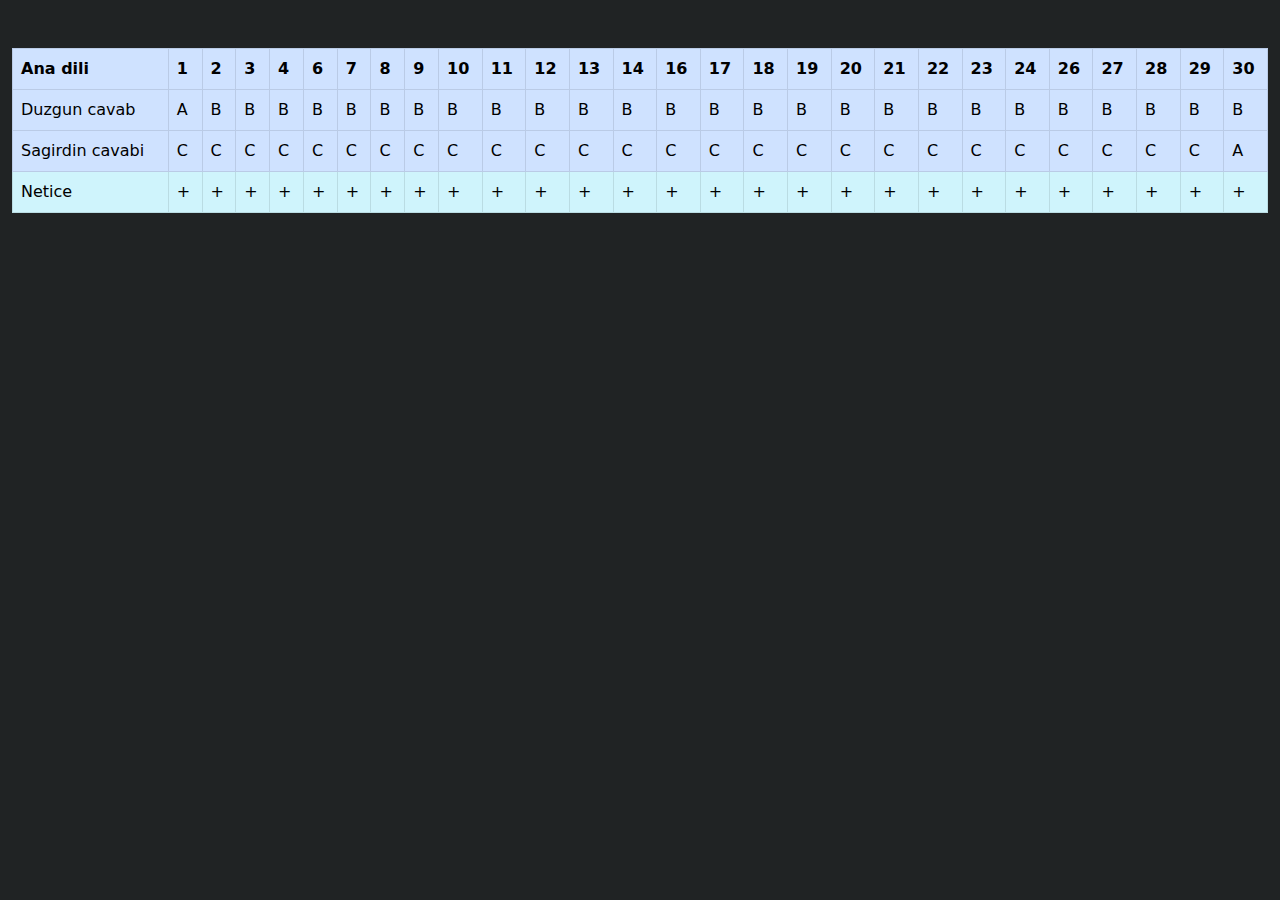
==== maham.html @ 071dd4f0 "commit" ====
<!DOCTYPE html>
<html lang="en">
<head>
    <meta charset="UTF-8">
    <meta http-equiv="X-UA-Compatible" content="IE=edge">
    <meta name="viewport" content="width=device-width, initial-scale=1.0">
    <link rel="stylesheet" href="bootstrap/bootstrap.min.css">
    <script src="bootstrap/bootstrap.min.js"></script>
    <title>Document</title>
</head>
<body>
    <div class="container-fluid mt-5">
        <table class="table table-bordered border-primary">
            <tbody>
              <tr class="table-primary">
                <th>Ana dili</th>
                <th>1</th>
                <th>2</th>
                <th>3</th>
                <th>4</th>
                <th>6</th>
                <th>7</th>
                <th>8</th>
                <th>9</th>
                <th>10</th>
                <th>11</th>
                <th>12</th>
                <th>13</th>
                <th>14</th>
                <th>16</th>
                <th>17</th>
                <th>18</th>
                <th>19</th>
                <th>20</th>
                <th>21</th>
                <th>22</th>
                <th>23</th>
                <th>24</th>
                <th>26</th>
                <th>27</th>
                <th>28</th>
                <th>29</th>
                <th>30</th>
              </tr>
              <tr class="table-primary">
                <td>Duzgun cavab</td>
                <td>A</td>
                <td>B</td>
                <td>B</td>
                <td>B</td>
                <td>B</td>
                <td>B</td>
                <td>B</td>
                <td>B</td>
                <td>B</td>
                <td>B</td>
                <td>B</td>
                <td>B</td>
                <td>B</td>
                <td>B</td>
                <td>B</td>
                <td>B</td>
                <td>B</td>
                <td>B</td>
                <td>B</td>
                <td>B</td>
                <td>B</td>
                <td>B</td>
                <td>B</td>
                <td>B</td>
                <td>B</td>
                <td>B</td>
                <td>B</td>
              </tr>      
              <tr class="table-primary">
                <td>Sagirdin cavabi</td>
                <td>C</td>
                <td>C</td>
                <td>C</td>
                <td>C</td>
                <td>C</td>
                <td>C</td>
                <td>C</td>
                <td>C</td>
                <td>C</td>
                <td>C</td>
                <td>C</td>
                <td>C</td>
                <td>C</td>
                <td>C</td>
                <td>C</td>
                <td>C</td>
                <td>C</td>
                <td>C</td>
                <td>C</td>
                <td>C</td>
                <td>C</td>
                <td>C</td>
                <td>C</td>
                <td>C</td>
                <td>C</td>
                <td>C</td>
                <td>A</td>
              </tr>
              <tr class="table-info">
                <td>Netice</td>
                <td>+</td>
                <td>+</td>
                <td>+</td>
                <td>+</td>
                <td>+</td>
                <td>+</td>
                <td>+</td>
                <td>+</td>
                <td>+</td>
                <td>+</td>
                <td>+</td>
                <td>+</td>
                <td>+</td>
                <td>+</td>
                <td>+</td>
                <td>+</td>
                <td>+</td>
                <td>+</td>
                <td>+</td>
                <td>+</td>
                <td>+</td>
                <td>+</td>
                <td>+</td>
                <td>+</td>
                <td>+</td>
                <td>+</td>
                <td>+</td>
              </tr>
            </tbody>
          </table>
    </div>
</body>
</html>


<style>
    body{
        background: #202324;
    }
</style>
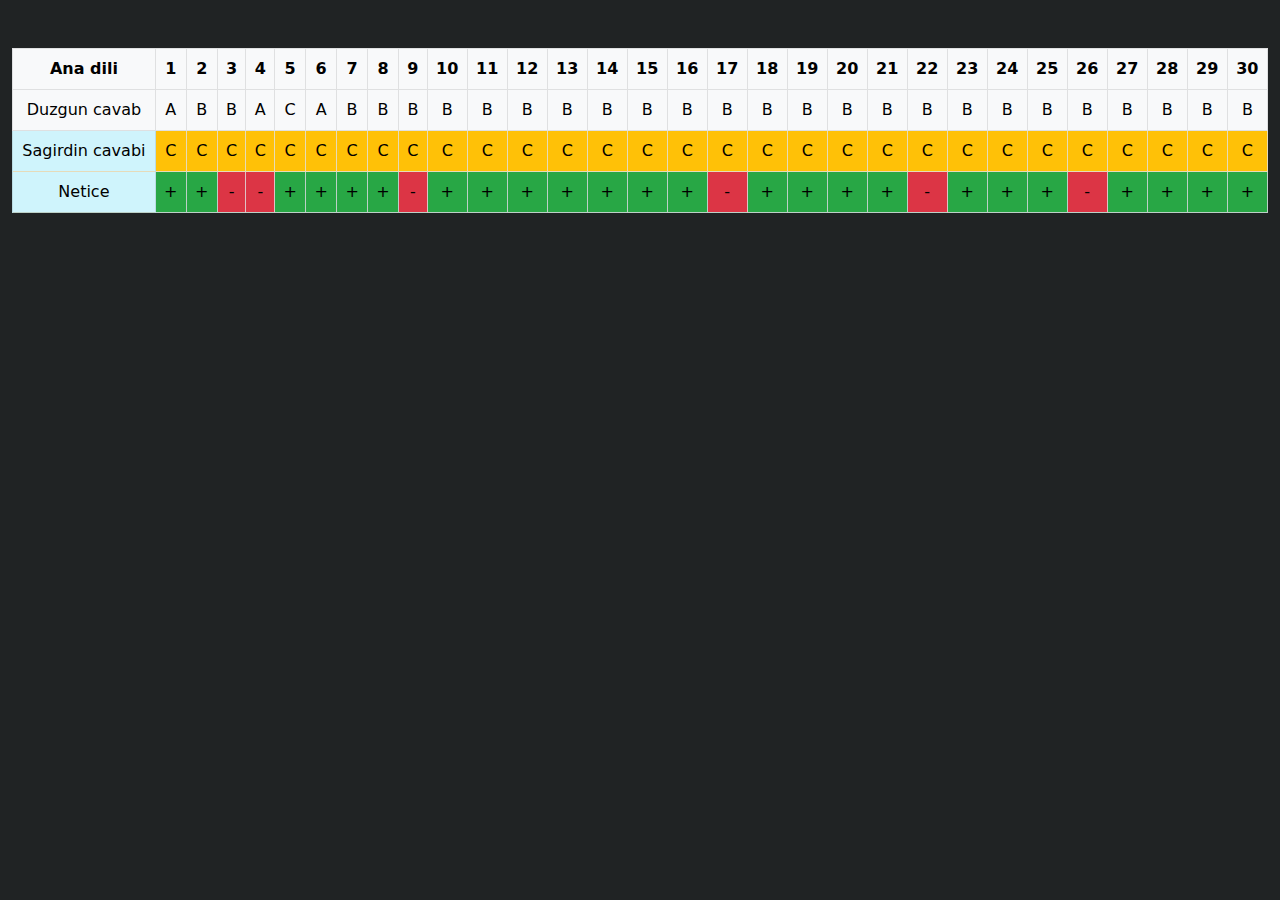
==== commit a3311b40: "commit" ====
--- a/maham.html
+++ b/maham.html
@@ -10,130 +10,119 @@
 </head>
 <body>
     <div class="container-fluid mt-5">
-        <table class="table table-bordered border-primary">
+        <table class="table table-bordered border-primary text-center">
             <tbody>
-              <tr class="table-primary">
+              <tr class="table-light">
                 <th>Ana dili</th>
-                <th>1</th>
-                <th>2</th>
-                <th>3</th>
-                <th>4</th>
-                <th>6</th>
-                <th>7</th>
-                <th>8</th>
-                <th>9</th>
-                <th>10</th>
-                <th>11</th>
-                <th>12</th>
-                <th>13</th>
-                <th>14</th>
-                <th>16</th>
-                <th>17</th>
-                <th>18</th>
-                <th>19</th>
-                <th>20</th>
-                <th>21</th>
-                <th>22</th>
-                <th>23</th>
-                <th>24</th>
-                <th>26</th>
-                <th>27</th>
-                <th>28</th>
-                <th>29</th>
-                <th>30</th>
+                <th>1</th><th>2</th><th>3</th><th>4</th><th>5</th><th>6</th><th>7</th><th>8</th><th>9</th><th>10</th><th>11</th><th>12</th><th>13</th><th>14</th><th>15</th><th>16</th><th>17</th>
+                <th>18</th><th>19</th><th>20</th><th>21</th><th>22</th><th>23</th><th>24</th><th>25</th><th>26</th><th>27</th><th>28</th><th>29</th><th>30</th>
               </tr>
-              <tr class="table-primary">
+
+              <tr class="table-light">
                 <td>Duzgun cavab</td>
-                <td>A</td>
-                <td>B</td>
-                <td>B</td>
-                <td>B</td>
-                <td>B</td>
-                <td>B</td>
-                <td>B</td>
-                <td>B</td>
-                <td>B</td>
-                <td>B</td>
-                <td>B</td>
-                <td>B</td>
-                <td>B</td>
-                <td>B</td>
-                <td>B</td>
-                <td>B</td>
-                <td>B</td>
-                <td>B</td>
-                <td>B</td>
-                <td>B</td>
-                <td>B</td>
-                <td>B</td>
-                <td>B</td>
-                <td>B</td>
-                <td>B</td>
-                <td>B</td>
-                <td>B</td>
-              </tr>      
-              <tr class="table-primary">
-                <td>Sagirdin cavabi</td>
-                <td>C</td>
-                <td>C</td>
-                <td>C</td>
-                <td>C</td>
-                <td>C</td>
-                <td>C</td>
-                <td>C</td>
-                <td>C</td>
-                <td>C</td>
-                <td>C</td>
-                <td>C</td>
-                <td>C</td>
-                <td>C</td>
-                <td>C</td>
-                <td>C</td>
-                <td>C</td>
-                <td>C</td>
-                <td>C</td>
-                <td>C</td>
-                <td>C</td>
-                <td>C</td>
-                <td>C</td>
-                <td>C</td>
-                <td>C</td>
-                <td>C</td>
-                <td>C</td>
-                <td>A</td>
+                <td>A</td><!--1-->
+                <td>B</td><!--2-->
+                <td>B</td><!--3-->
+                <td>A</td><!--4-->
+                <td>C</td><!--5-->
+                <td>A</td><!--6-->
+                <td>B</td><!--7-->
+                <td>B</td><!--8-->
+                <td>B</td><!--9-->
+                <td>B</td><!--10-->
+                <td>B</td><!--11-->
+                <td>B</td><!--12-->
+                <td>B</td><!--13-->
+                <td>B</td><!--14-->
+                <td>B</td><!--15-->
+                <td>B</td><!--16-->
+                <td>B</td><!--17-->
+                <td>B</td><!--18-->
+                <td>B</td><!--19-->
+                <td>B</td><!--20-->
+                <td>B</td><!--21-->
+                <td>B</td><!--22-->
+                <td>B</td><!--23-->
+                <td>B</td><!--24-->
+                <td>B</td><!--25-->
+                <td>B</td><!--26-->
+                <td>B</td><!--27-->
+                <td>B</td><!--28-->
+                <td>B</td><!--29-->
+                <td>B</td><!--30-->
+              </tr>  
+
+              <tr class="table-warning">
+                <td class="table-info">Sagirdin cavabi</td>
+                <td>C</td><!--1-->
+                <td>C</td><!--2-->
+                <td>C</td><!--3-->
+                <td>C</td><!--4-->
+                <td>C</td><!--5-->
+                <td>C</td><!--6-->
+                <td>C</td><!--7-->
+                <td>C</td><!--8-->
+                <td>C</td><!--9-->
+                <td>C</td><!--10-->
+                <td>C</td><!--11-->
+                <td>C</td><!--12-->
+                <td>C</td><!--13-->
+                <td>C</td><!--14-->
+                <td>C</td><!--15-->
+                <td>C</td><!--16-->
+                <td>C</td><!--17-->
+                <td>C</td><!--18-->
+                <td>C</td><!--19-->
+                <td>C</td><!--20-->
+                <td>C</td><!--21-->
+                <td>C</td><!--22-->
+                <td>C</td><!--23-->
+                <td>C</td><!--24-->
+                <td>C</td><!--25-->
+                <td>C</td><!--26-->
+                <td>C</td><!--27-->
+                <td>C</td><!--28-->
+                <td>C</td><!--29-->
+                <td>C</td><!--30-->
               </tr>
-              <tr class="table-info">
-                <td>Netice</td>
-                <td>+</td>
-                <td>+</td>
-                <td>+</td>
-                <td>+</td>
-                <td>+</td>
-                <td>+</td>
-                <td>+</td>
-                <td>+</td>
-                <td>+</td>
-                <td>+</td>
-                <td>+</td>
-                <td>+</td>
-                <td>+</td>
-                <td>+</td>
-                <td>+</td>
-                <td>+</td>
-                <td>+</td>
-                <td>+</td>
-                <td>+</td>
-                <td>+</td>
-                <td>+</td>
-                <td>+</td>
-                <td>+</td>
-                <td>+</td>
-                <td>+</td>
-                <td>+</td>
-                <td>+</td>
+
+              <tr class="table-success">
+                <td class="table-info">Netice</td>
+                <td>+</td><!--1-->
+                <td>+</td><!--2-->
+                <td class="table-danger">-</td><!--3-->
+                <td class="table-danger">-</td><!--4-->
+                <td>+</td><!--5-->
+                <td>+</td><!--6-->
+                <td>+</td><!--7-->
+                <td>+</td><!--8-->
+                <td class="table-danger">-</td><!--9-->
+                <td>+</td><!--10-->
+                <td>+</td><!--11-->
+                <td>+</td><!--12-->
+                <td>+</td><!--13-->
+                <td>+</td><!--14-->
+                <td>+</td><!--15-->
+                <td>+</td><!--16-->
+                <td class="table-danger">-</td><!--17-->
+                <td>+</td><!--18-->
+                <td>+</td><!--19-->
+                <td>+</td><!--20-->
+                <td>+</td><!--21-->
+                <td class="table-danger">-</td><!--22-->
+                <td>+</td><!--23-->
+                <td>+</td><!--24-->
+                <td>+</td><!--25-->
+                <td class="table-danger">-</td><!--26--> 
+                <td>+</td><!--27-->
+                <td>+</td><!--28-->
+                <td>+</td><!--29-->
+                <td>+</td><!--30-->
               </tr>
+
             </tbody>
           </table>
+          
     </div>
 </body>
 </html>
